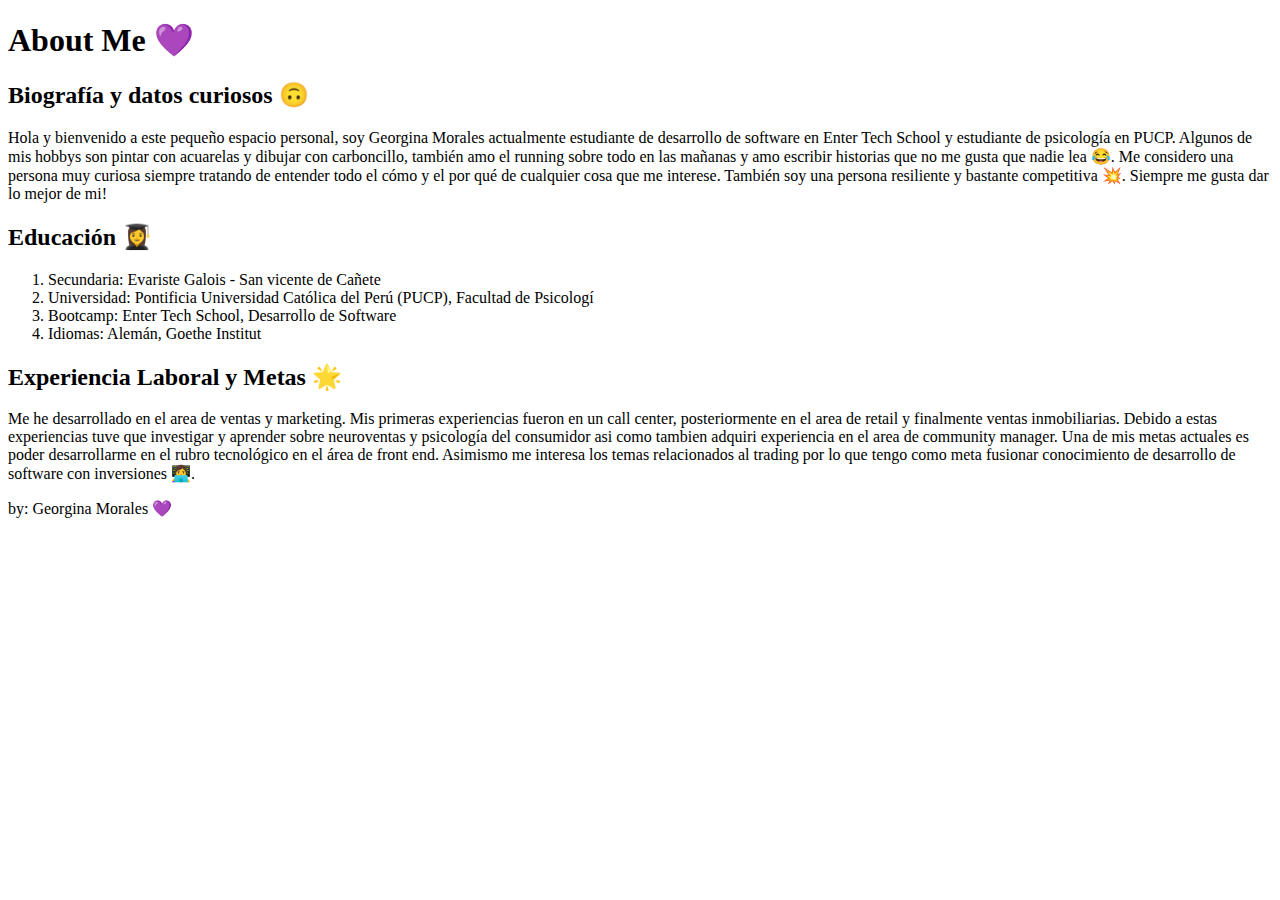
==== lab02/index.html @ 9dcc1ff1 "los cambios de lab02" ====
<!DOCTYPE html>
<html lang="en">
<head>
    <meta charset="UTF-8">
    <meta name="viewport" content="width=device-width, initial-scale=1.0">
    <title>About Me</title>
    <link rel="stylesheet" href="style.css">
</head>
<body>
    <header>
        <h1 id="heading-1">About Me 💜</h1>
    </header>
    <main> 
        <section>
            <h2>Biografía y datos curiosos 🙃 </h2>
            <p id="biografia">
            Hola y bienvenido a este pequeño espacio personal, soy Georgina Morales actualmente estudiante de desarrollo de software
            en Enter Tech School y estudiante de psicología en PUCP. Algunos de mis hobbys son pintar con acuarelas y dibujar con carboncillo, también amo el running sobre todo en las mañanas y amo escribir historias que no me gusta que nadie lea 😂.
            Me considero una persona muy curiosa siempre tratando de entender todo el cómo y el por qué de cualquier cosa que me interese. También soy una persona resiliente y bastante competitiva 💥. Siempre me gusta dar lo mejor de mi! 
            </p>
        </section>
        <section>
            <h2> Educación 👩‍🎓 </h2>
            <ol>
                <li>Secundaria: Evariste Galois - San vicente de Cañete</li>
                <li>Universidad: Pontificia Universidad Católica del Perú (PUCP), Facultad de Psicologí</li>
                <li>Bootcamp: Enter Tech School, Desarrollo de Software</li>
                <li>Idiomas: Alemán, Goethe Institut</li>
            </ol>
        </section>
        <section> 
            <h2> Experiencia Laboral y Metas 🌟</h2>
            <p>
                Me he desarrollado en el area de ventas y marketing. Mis primeras experiencias fueron en un call center, posteriormente en el area de retail y finalmente ventas inmobiliarias.
                Debido a estas experiencias tuve que investigar y aprender sobre neuroventas y psicología del consumidor asi como tambien adquiri experiencia en el area de community manager. 
                Una de mis metas actuales es poder desarrollarme en el rubro tecnológico en el área de front end. Asimismo me interesa los temas relacionados al trading por lo que tengo como meta 
                fusionar conocimiento de desarrollo de software con inversiones 👩‍💻.         
        </p>
        </section>
        <footer> 
            <p> by: Georgina Morales 💜 </p>
        </footer>
    </main>
    
</body>
</html>
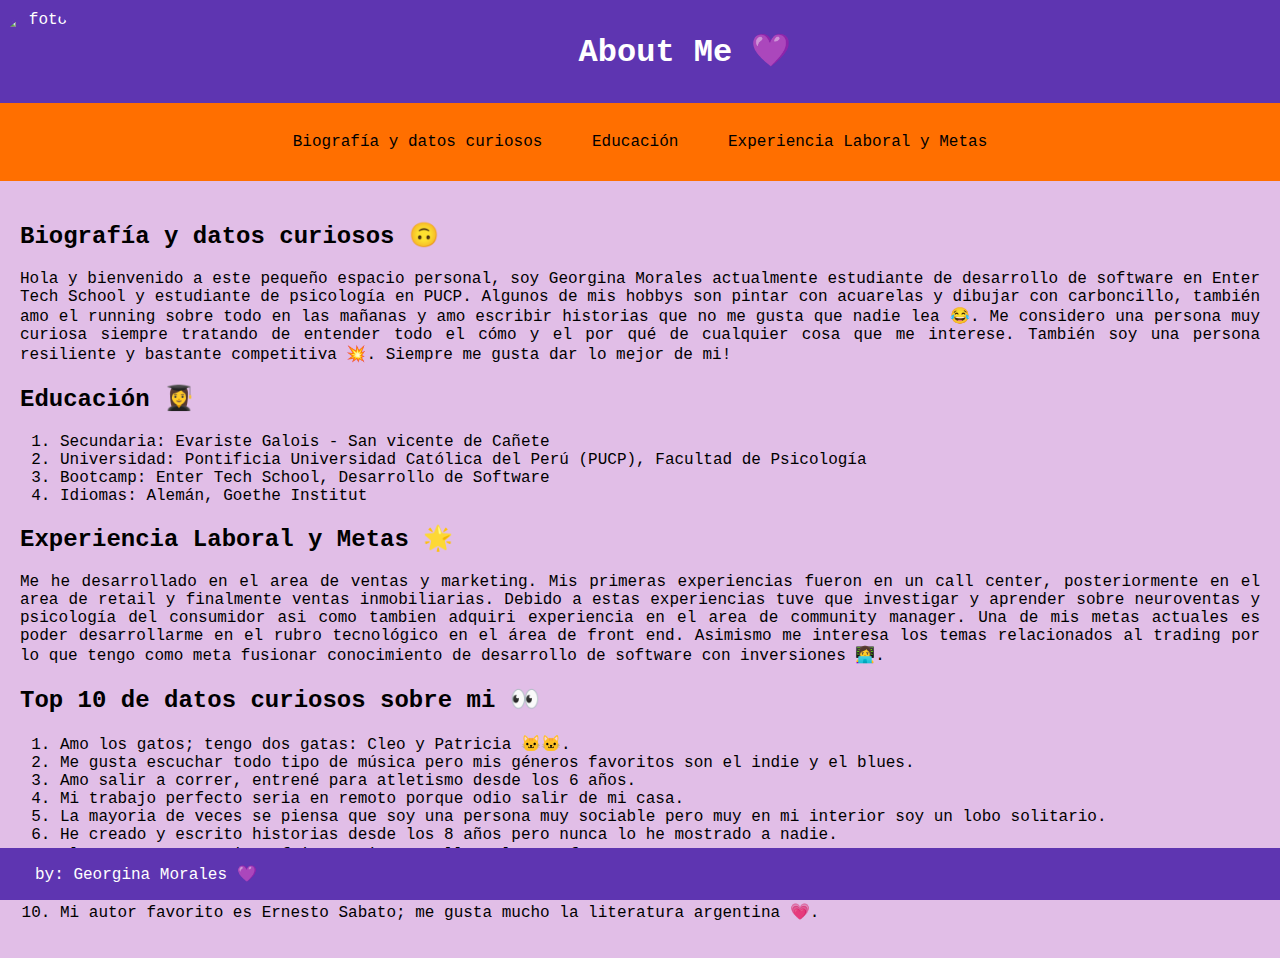
==== commit 5b74ef2e: "agregar las modificaciones de la carpeta lab02" ====
--- a/lab02/index.html
+++ b/lab02/index.html
@@ -4,12 +4,22 @@
     <meta charset="UTF-8">
     <meta name="viewport" content="width=device-width, initial-scale=1.0">
     <title>About Me</title>
-    <link rel="stylesheet" href="style.css">
+    <link rel="stylesheet" href="style.css"> 
+    <script src="app.js"></script>
 </head>
 <body>
-    <header>
-        <h1 id="heading-1">About Me 💜</h1>
-    </header>
+        <header>
+            <div class="header-content">
+                <img src="gina.jpeg" alt="foto"/> 
+                <h1 id="heading-1">About Me 💜</h1>
+            </div>
+            
+        </header>
+        <nav>
+            <a href="#biografia">Biografía y datos curiosos</a>
+            <a href="#educacion">Educación</a>
+            <a href="#experiencia">Experiencia Laboral y Metas</a>
+        </nav>
     <main> 
         <section>
             <h2>Biografía y datos curiosos 🙃 </h2>
@@ -23,7 +33,7 @@
             <h2> Educación 👩‍🎓 </h2>
             <ol>
                 <li>Secundaria: Evariste Galois - San vicente de Cañete</li>
-                <li>Universidad: Pontificia Universidad Católica del Perú (PUCP), Facultad de Psicologí</li>
+                <li>Universidad: Pontificia Universidad Católica del Perú (PUCP), Facultad de Psicología</li>
                 <li>Bootcamp: Enter Tech School, Desarrollo de Software</li>
                 <li>Idiomas: Alemán, Goethe Institut</li>
             </ol>
@@ -37,10 +47,24 @@
                 fusionar conocimiento de desarrollo de software con inversiones 👩‍💻.         
         </p>
         </section>
-        <footer> 
+        <section>
+            <h2>Top 10 de datos curiosos sobre mi 👀</h2>
+            <ol>
+                <li>Amo los gatos; tengo dos gatas: Cleo y Patricia 🐱🐱.</li>
+                <li>Me gusta escuchar todo tipo de música pero mis géneros favoritos son el indie y el blues.</li>
+                <li>Amo salir a correr, entrené para atletismo desde los 6 años.</li>
+                <li>Mi trabajo perfecto seria en remoto porque odio salir de mi casa.</li>
+                <li>La mayoria de veces se piensa que soy una persona muy sociable pero muy en mi interior soy un lobo solitario.</li>
+                <li>He creado y escrito historias desde los 8 años pero nunca lo he mostrado a nadie.</li>
+                <li>Planeo tener un erizo africano pigmeo y llamarlo Jenofonte 🦔.</li>
+                <li>No se nadar 😐, de niña me daba mucho miedo grandes cantidades de agua.</li>
+                <li>AMO el café! no podria vivir sin él.</li>
+                <li>Mi autor favorito es Ernesto Sabato; me gusta mucho la literatura argentina 💗.</li>
+            </ol>
+        </section>
+       </main>
+       <footer> 
             <p> by: Georgina Morales 💜 </p>
-        </footer>
-    </main>
-    
+       </footer>
 </body>
 </html>--- a/lab02/style.css
+++ b/lab02/style.css
@@ -0,0 +1,75 @@
+body {
+    font-family: 'Courier New', Courier, monospace;
+    margin: 0;
+    padding: 0;
+}
+
+header {
+    background-color: #5E35B1;
+    color: white;
+    padding: 10px 0;
+    text-align: center;
+    position: sticky;
+    top: 0;
+    width: 100%;
+    z-index: 1000;
+}
+
+.header-content {
+    display: flex;
+    align-items: center;
+}
+
+header img {
+    width: 80px;
+    height: 80px;
+    border-radius: 50%;
+    margin-right: 10px;
+}
+
+#heading-1 {
+    margin-left: auto;
+    margin-right: auto;
+}
+
+nav {
+    background-color: #FF6F00;
+    color: black;
+    padding: 15px 0;
+    text-align: center;
+    width: 100%;
+    position: sticky;
+    top:60px;
+    z-index:1000;
+
+}
+
+nav a {
+    display: inline-block;
+    color: black;
+    text-align: center;
+    padding: 15px 20px;
+    text-decoration: none;
+    transition: background-color 0.3s;
+}
+
+nav a:hover {
+    background-color: #FFA000;
+    font-weight: bold; /* Para hacer el texto un poco más grueso */
+}
+
+main {
+    padding: 20px;
+    background-color: #E1BEE7; /* Color pastel que combina con los demás */
+    text-align: justify; /* Justificar el texto */
+    color: black;
+}
+footer {
+    background-color: #5E35B1; /* Establece el color de fondo del footer a un púrpura oscuro */
+    width: 100%; /* Establece el ancho del footer al 100% del ancho del contenedor padre */
+    color: white; /* Establece el color del texto en el footer a blanco */
+    position: fixed; /* Fija el footer en la parte inferior de la ventana del navegador */
+    bottom: 0; /* Establece la posición del footer en la parte inferior de la ventana */
+    padding-left: 35px;
+
+}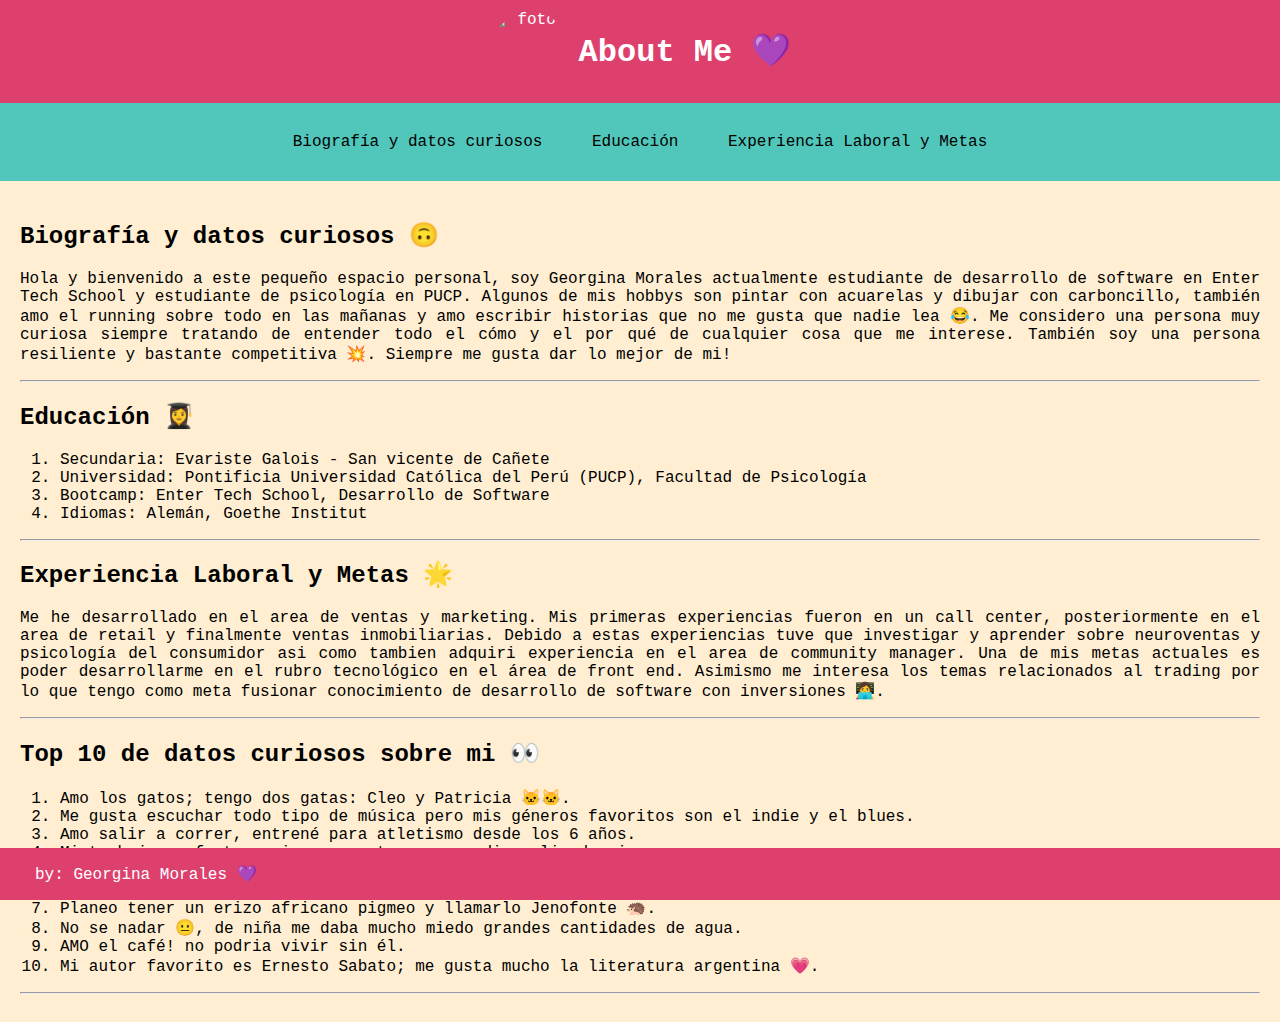
==== commit 1580c793: "agregar las modificaciones" ====
--- a/lab02/index.html
+++ b/lab02/index.html
@@ -10,10 +10,11 @@
 <body>
         <header>
             <div class="header-content">
-                <img src="gina.jpeg" alt="foto"/> 
-                <h1 id="heading-1">About Me 💜</h1>
-            </div>
-            
+                <div class="about-me">
+                     <img src="gina.jpeg" alt="foto"/> 
+                     <h1 id="heading-1">About Me 💜</h1>
+                </div>
+            </div> 
         </header>
         <nav>
             <a href="#biografia">Biografía y datos curiosos</a>
@@ -28,6 +29,7 @@
             en Enter Tech School y estudiante de psicología en PUCP. Algunos de mis hobbys son pintar con acuarelas y dibujar con carboncillo, también amo el running sobre todo en las mañanas y amo escribir historias que no me gusta que nadie lea 😂.
             Me considero una persona muy curiosa siempre tratando de entender todo el cómo y el por qué de cualquier cosa que me interese. También soy una persona resiliente y bastante competitiva 💥. Siempre me gusta dar lo mejor de mi! 
             </p>
+            <hr>
         </section>
         <section>
             <h2> Educación 👩‍🎓 </h2>
@@ -37,6 +39,7 @@
                 <li>Bootcamp: Enter Tech School, Desarrollo de Software</li>
                 <li>Idiomas: Alemán, Goethe Institut</li>
             </ol>
+            <hr>
         </section>
         <section> 
             <h2> Experiencia Laboral y Metas 🌟</h2>
@@ -45,7 +48,8 @@
                 Debido a estas experiencias tuve que investigar y aprender sobre neuroventas y psicología del consumidor asi como tambien adquiri experiencia en el area de community manager. 
                 Una de mis metas actuales es poder desarrollarme en el rubro tecnológico en el área de front end. Asimismo me interesa los temas relacionados al trading por lo que tengo como meta 
                 fusionar conocimiento de desarrollo de software con inversiones 👩‍💻.         
-        </p>
+            </p>
+            <hr>
         </section>
         <section>
             <h2>Top 10 de datos curiosos sobre mi 👀</h2>
@@ -61,6 +65,7 @@
                 <li>AMO el café! no podria vivir sin él.</li>
                 <li>Mi autor favorito es Ernesto Sabato; me gusta mucho la literatura argentina 💗.</li>
             </ol>
+            <hr>
         </section>
        </main>
        <footer> 
--- a/lab02/style.css
+++ b/lab02/style.css
@@ -5,7 +5,7 @@
 }
 
 header {
-    background-color: #5E35B1;
+    background-color: #de406e;
     color: white;
     padding: 10px 0;
     text-align: center;
@@ -18,6 +18,7 @@
 .header-content {
     display: flex;
     align-items: center;
+    justify-content: center;
 }
 
 header img {
@@ -31,9 +32,22 @@
     margin-left: auto;
     margin-right: auto;
 }
+.about-me {
+    display: flex;
+    align-items: center; 
+    
+}
+
+.about-me img {
+    width: 80px;
+    height: 80px;
+    border-radius: 50%;
+    margin-right: 10px;
+    
+}
 
 nav {
-    background-color: #FF6F00;
+    background-color: #51c7bb;
     color: black;
     padding: 15px 0;
     text-align: center;
@@ -54,18 +68,18 @@
 }
 
 nav a:hover {
-    background-color: #FFA000;
+    background-color: #a6e8a1;
     font-weight: bold; /* Para hacer el texto un poco más grueso */
 }
 
 main {
     padding: 20px;
-    background-color: #E1BEE7; /* Color pastel que combina con los demás */
+    background-color: #ffeed1; /* Color pastel que combina con los demás */
     text-align: justify; /* Justificar el texto */
     color: black;
 }
 footer {
-    background-color: #5E35B1; /* Establece el color de fondo del footer a un púrpura oscuro */
+    background-color: #de406e; /* Establece el color de fondo del footer a un púrpura oscuro */
     width: 100%; /* Establece el ancho del footer al 100% del ancho del contenedor padre */
     color: white; /* Establece el color del texto en el footer a blanco */
     position: fixed; /* Fija el footer en la parte inferior de la ventana del navegador */
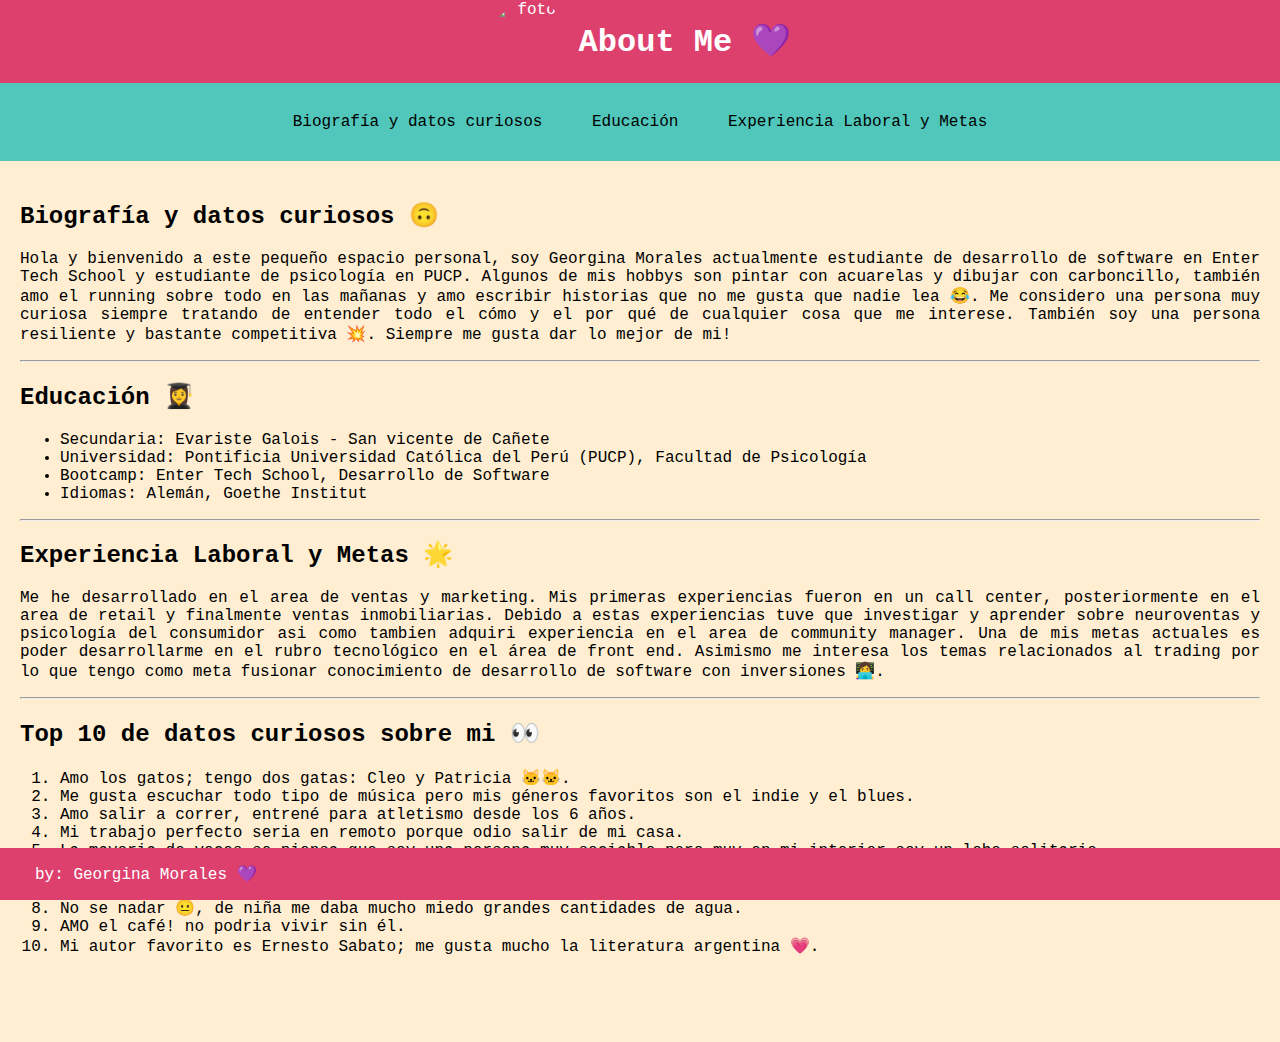
==== commit bcc21c8b: "Se arreglan errores en js y en css" ====
--- a/lab02/index.html
+++ b/lab02/index.html
@@ -5,7 +5,6 @@
     <meta name="viewport" content="width=device-width, initial-scale=1.0">
     <title>About Me</title>
     <link rel="stylesheet" href="style.css"> 
-    <script src="app.js"></script>
 </head>
 <body>
         <header>
@@ -15,16 +14,17 @@
                      <h1 id="heading-1">About Me 💜</h1>
                 </div>
             </div> 
+            <nav>
+                <a href="#biografia">Biografía y datos curiosos</a>
+                <a href="#educacion">Educación</a>
+                <a href="#experiencia">Experiencia Laboral y Metas</a>
+            </nav>
         </header>
-        <nav>
-            <a href="#biografia">Biografía y datos curiosos</a>
-            <a href="#educacion">Educación</a>
-            <a href="#experiencia">Experiencia Laboral y Metas</a>
-        </nav>
+     
     <main> 
         <section>
-            <h2>Biografía y datos curiosos 🙃 </h2>
-            <p id="biografia">
+            <h2 id="biografia">Biografía y datos curiosos 🙃 </h2>
+            <p>
             Hola y bienvenido a este pequeño espacio personal, soy Georgina Morales actualmente estudiante de desarrollo de software
             en Enter Tech School y estudiante de psicología en PUCP. Algunos de mis hobbys son pintar con acuarelas y dibujar con carboncillo, también amo el running sobre todo en las mañanas y amo escribir historias que no me gusta que nadie lea 😂.
             Me considero una persona muy curiosa siempre tratando de entender todo el cómo y el por qué de cualquier cosa que me interese. También soy una persona resiliente y bastante competitiva 💥. Siempre me gusta dar lo mejor de mi! 
@@ -32,17 +32,17 @@
             <hr>
         </section>
         <section>
-            <h2> Educación 👩‍🎓 </h2>
-            <ol>
+            <h2 id="educacion"> Educación 👩‍🎓 </h2>
+            <ul>
                 <li>Secundaria: Evariste Galois - San vicente de Cañete</li>
                 <li>Universidad: Pontificia Universidad Católica del Perú (PUCP), Facultad de Psicología</li>
                 <li>Bootcamp: Enter Tech School, Desarrollo de Software</li>
                 <li>Idiomas: Alemán, Goethe Institut</li>
-            </ol>
+            </ul>
             <hr>
         </section>
         <section> 
-            <h2> Experiencia Laboral y Metas 🌟</h2>
+            <h2 id="experiencia"> Experiencia Laboral y Metas 🌟</h2>
             <p>
                 Me he desarrollado en el area de ventas y marketing. Mis primeras experiencias fueron en un call center, posteriormente en el area de retail y finalmente ventas inmobiliarias.
                 Debido a estas experiencias tuve que investigar y aprender sobre neuroventas y psicología del consumidor asi como tambien adquiri experiencia en el area de community manager. 
@@ -65,11 +65,11 @@
                 <li>AMO el café! no podria vivir sin él.</li>
                 <li>Mi autor favorito es Ernesto Sabato; me gusta mucho la literatura argentina 💗.</li>
             </ol>
-            <hr>
         </section>
        </main>
        <footer> 
             <p> by: Georgina Morales 💜 </p>
        </footer>
+       <script src="./app.js"></script>
 </body>
 </html>--- a/lab02/style.css
+++ b/lab02/style.css
@@ -7,7 +7,7 @@
 header {
     background-color: #de406e;
     color: white;
-    padding: 10px 0;
+    padding: 0px 0;
     text-align: center;
     position: sticky;
     top: 0;
@@ -77,12 +77,13 @@
     background-color: #ffeed1; /* Color pastel que combina con los demás */
     text-align: justify; /* Justificar el texto */
     color: black;
+    padding-bottom: 70px;
 }
 footer {
     background-color: #de406e; /* Establece el color de fondo del footer a un púrpura oscuro */
     width: 100%; /* Establece el ancho del footer al 100% del ancho del contenedor padre */
     color: white; /* Establece el color del texto en el footer a blanco */
-    position: fixed; /* Fija el footer en la parte inferior de la ventana del navegador */
+    position: fixed; /* Fija el footer en la parte inferior de la ventana del navegador  */
     bottom: 0; /* Establece la posición del footer en la parte inferior de la ventana */
     padding-left: 35px;
 
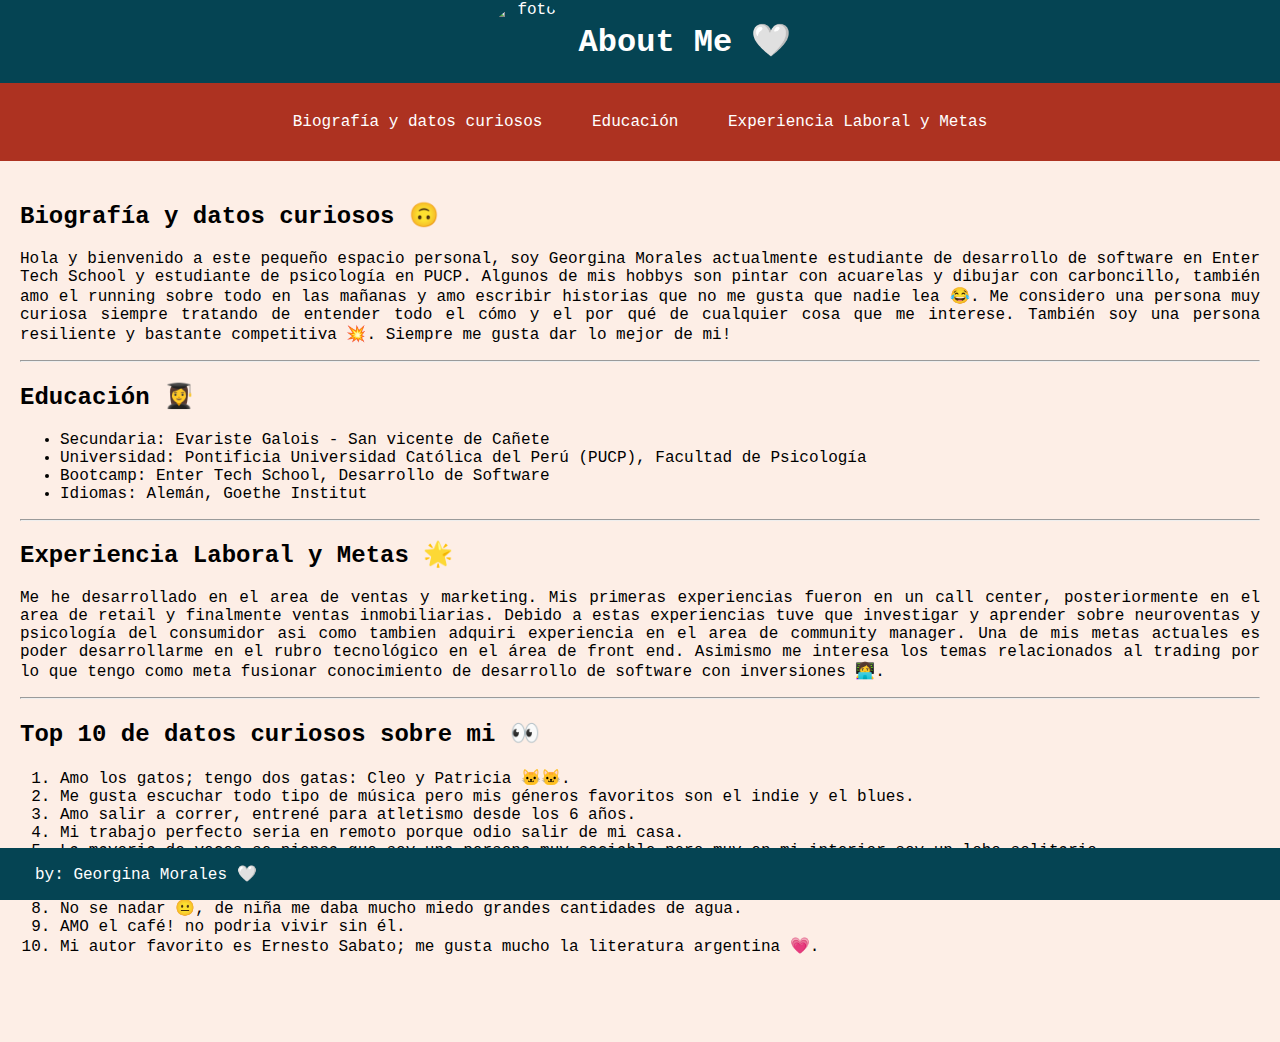
==== commit dcf5cd54: "modificaciones en css y README.md" ====
--- a/lab02/index.html
+++ b/lab02/index.html
@@ -11,7 +11,7 @@
             <div class="header-content">
                 <div class="about-me">
                      <img src="gina.jpeg" alt="foto"/> 
-                     <h1 id="heading-1">About Me 💜</h1>
+                     <h1 id="heading-1">About Me  🤍</h1>
                 </div>
             </div> 
             <nav>
@@ -68,7 +68,7 @@
         </section>
        </main>
        <footer> 
-            <p> by: Georgina Morales 💜 </p>
+            <p> by: Georgina Morales  🤍 </p>
        </footer>
        <script src="./app.js"></script>
 </body>
--- a/lab02/style.css
+++ b/lab02/style.css
@@ -5,7 +5,7 @@
 }
 
 header {
-    background-color: #de406e;
+    background-color: #054453;
     color: white;
     padding: 0px 0;
     text-align: center;
@@ -47,8 +47,8 @@
 }
 
 nav {
-    background-color: #51c7bb;
-    color: black;
+    background-color: #AD3221;
+    color: white;
     padding: 15px 0;
     text-align: center;
     width: 100%;
@@ -60,7 +60,7 @@
 
 nav a {
     display: inline-block;
-    color: black;
+    color: white;
     text-align: center;
     padding: 15px 20px;
     text-decoration: none;
@@ -68,19 +68,19 @@
 }
 
 nav a:hover {
-    background-color: #a6e8a1;
+    background-color: #EE6D66;
     font-weight: bold; /* Para hacer el texto un poco más grueso */
 }
 
 main {
     padding: 20px;
-    background-color: #ffeed1; /* Color pastel que combina con los demás */
+    background-color: #FDEEE6; /* Color pastel que combina con los demás */
     text-align: justify; /* Justificar el texto */
     color: black;
     padding-bottom: 70px;
 }
 footer {
-    background-color: #de406e; /* Establece el color de fondo del footer a un púrpura oscuro */
+    background-color: #054453; /* Establece el color de fondo del footer a un púrpura oscuro */
     width: 100%; /* Establece el ancho del footer al 100% del ancho del contenedor padre */
     color: white; /* Establece el color del texto en el footer a blanco */
     position: fixed; /* Fija el footer en la parte inferior de la ventana del navegador  */
